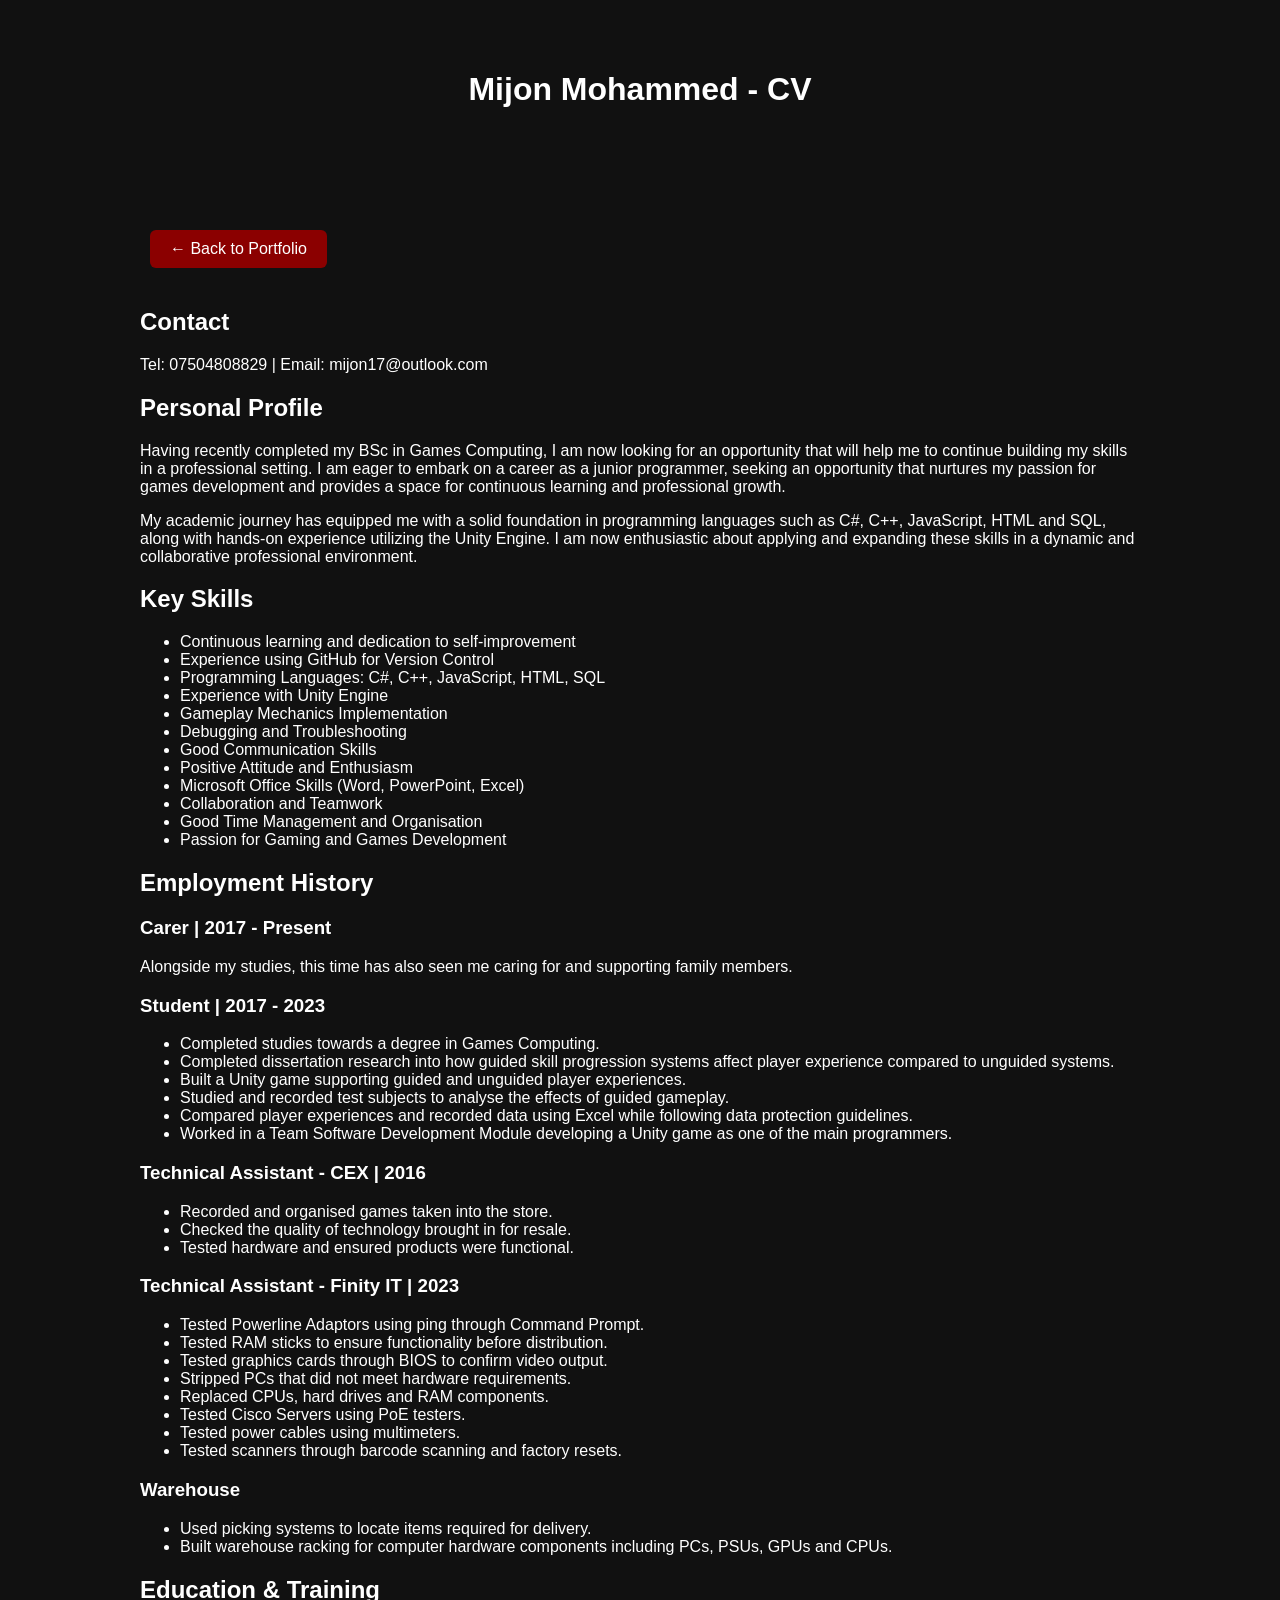
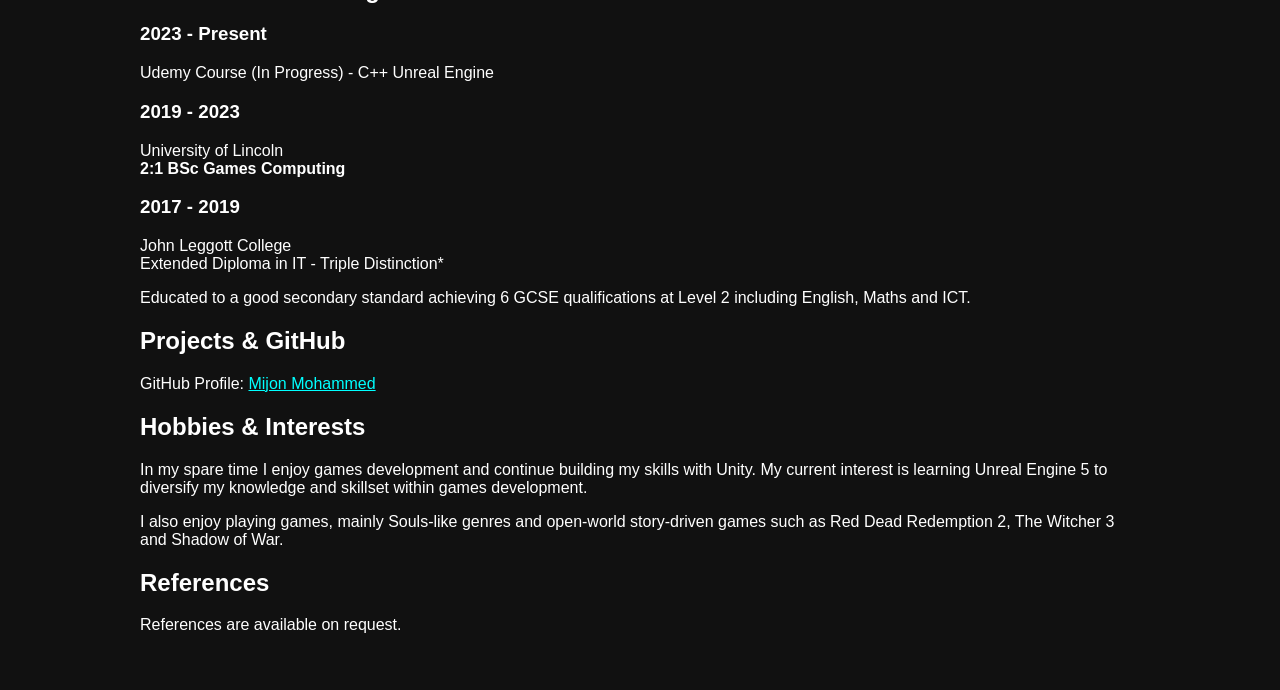
==== cv/cv.html @ 32caa17d "Added CV Section" ====
<!DOCTYPE html>
<html>
<head>
<title>CV - Mijon Mohammed</title>
<link rel="stylesheet" href="../style.css">
</head>

<body>

<header>
    <h1>Mijon Mohammed - CV</h1>
</header>

<section>

<nav>
    <a href="../index.html" class="home-button">← Back to Portfolio</a>
</nav>

<h2>Contact</h2>
<p>
    Tel: 07504808829 | Email: mijon17@outlook.com
</p>

<h2>Personal Profile</h2>
<p>
Having recently completed my BSc in Games Computing, I am now looking for an opportunity 
that will help me to continue building my skills in a professional setting. I am eager to 
embark on a career as a junior programmer, seeking an opportunity that nurtures my passion 
for games development and provides a space for continuous learning and professional growth.
</p>

<p>
My academic journey has equipped me with a solid foundation in programming languages such 
as C#, C++, JavaScript, HTML and SQL, along with hands-on experience utilizing the Unity 
Engine. I am now enthusiastic about applying and expanding these skills in a dynamic and 
collaborative professional environment.
</p>

<h2>Key Skills</h2>
<ul>
    <li>Continuous learning and dedication to self-improvement</li>
    <li>Experience using GitHub for Version Control</li>
    <li>Programming Languages: C#, C++, JavaScript, HTML, SQL</li>
    <li>Experience with Unity Engine</li>
    <li>Gameplay Mechanics Implementation</li>
    <li>Debugging and Troubleshooting</li>
    <li>Good Communication Skills</li>
    <li>Positive Attitude and Enthusiasm</li>
    <li>Microsoft Office Skills (Word, PowerPoint, Excel)</li>
    <li>Collaboration and Teamwork</li>
    <li>Good Time Management and Organisation</li>
    <li>Passion for Gaming and Games Development</li>
</ul>

<h2>Employment History</h2>

<h3>Carer | 2017 - Present</h3>
<p>
Alongside my studies, this time has also seen me caring for and supporting family members.
</p>

<h3>Student | 2017 - 2023</h3>
<ul>
    <li>Completed studies towards a degree in Games Computing.</li>
    <li>Completed dissertation research into how guided skill progression systems affect player experience compared to unguided systems.</li>
    <li>Built a Unity game supporting guided and unguided player experiences.</li>
    <li>Studied and recorded test subjects to analyse the effects of guided gameplay.</li>
    <li>Compared player experiences and recorded data using Excel while following data protection guidelines.</li>
    <li>Worked in a Team Software Development Module developing a Unity game as one of the main programmers.</li>
</ul>

<h3>Technical Assistant - CEX | 2016</h3>
<ul>
    <li>Recorded and organised games taken into the store.</li>
    <li>Checked the quality of technology brought in for resale.</li>
    <li>Tested hardware and ensured products were functional.</li>
</ul>

<h3>Technical Assistant - Finity IT | 2023</h3>
<ul>
    <li>Tested Powerline Adaptors using ping through Command Prompt.</li>
    <li>Tested RAM sticks to ensure functionality before distribution.</li>
    <li>Tested graphics cards through BIOS to confirm video output.</li>
    <li>Stripped PCs that did not meet hardware requirements.</li>
    <li>Replaced CPUs, hard drives and RAM components.</li>
    <li>Tested Cisco Servers using PoE testers.</li>
    <li>Tested power cables using multimeters.</li>
    <li>Tested scanners through barcode scanning and factory resets.</li>
</ul>

<h3>Warehouse</h3>
<ul>
    <li>Used picking systems to locate items required for delivery.</li>
    <li>Built warehouse racking for computer hardware components including PCs, PSUs, GPUs and CPUs.</li>
</ul>

<h2>Education & Training</h2>

<h3>2023 - Present</h3>
<p>
Udemy Course (In Progress) - C++ Unreal Engine
</p>

<h3>2019 - 2023</h3>
<p>
University of Lincoln<br>
<strong>2:1 BSc Games Computing</strong>
</p>

<h3>2017 - 2019</h3>
<p>
John Leggott College<br>
Extended Diploma in IT - Triple Distinction*
</p>

<p>
Educated to a good secondary standard achieving 6 GCSE qualifications at Level 2 including 
English, Maths and ICT.
</p>

<h2>Projects & GitHub</h2>

<p>
GitHub Profile:
<a href="https://github.com/mijon17/UNI_GamesComputing_Prototypes" target="_blank">
Mijon Mohammed
</a>
</p>

<h2>Hobbies & Interests</h2>

<p>
In my spare time I enjoy games development and continue building my skills with Unity. 
My current interest is learning Unreal Engine 5 to diversify my knowledge and skillset 
within games development.
</p>

<p>
I also enjoy playing games, mainly Souls-like genres and open-world story-driven games 
such as Red Dead Redemption 2, The Witcher 3 and Shadow of War.
</p>

<h2>References</h2>

<p>
References are available on request.
</p>

</section>

</body>
</html>
---- style.css ----
body {
font-family: Arial, sans-serif;
margin: 0;
background: #111;
color: white;
}

header {
text-align: center;
padding: 50px;
}

nav a {
color: white;
margin: 10px;
text-decoration: none;
}

section {
max-width: 1000px;
margin: auto;
padding: 40px;
}

.project-container {
display: grid;
grid-template-columns: repeat(auto-fit, minmax(280px,1fr));
gap: 20px;
}

.project-card {
background: #222;
padding: 20px;
border-radius: 10px;
}

.project-card img {
width: 100%;
border-radius: 5px;
}

a {
color: cyan;
}

footer {
text-align: center;
padding: 30px;
}

.home-button {
    display: inline-block;
    padding: 10px 20px;
    background: #8b0000;
    color: white;
    text-decoration: none;
    border-radius: 6px;
    margin-bottom: 20px;
    transition: background 0.3s;
}

    .home-button:hover {
        background: #b22222;
    }
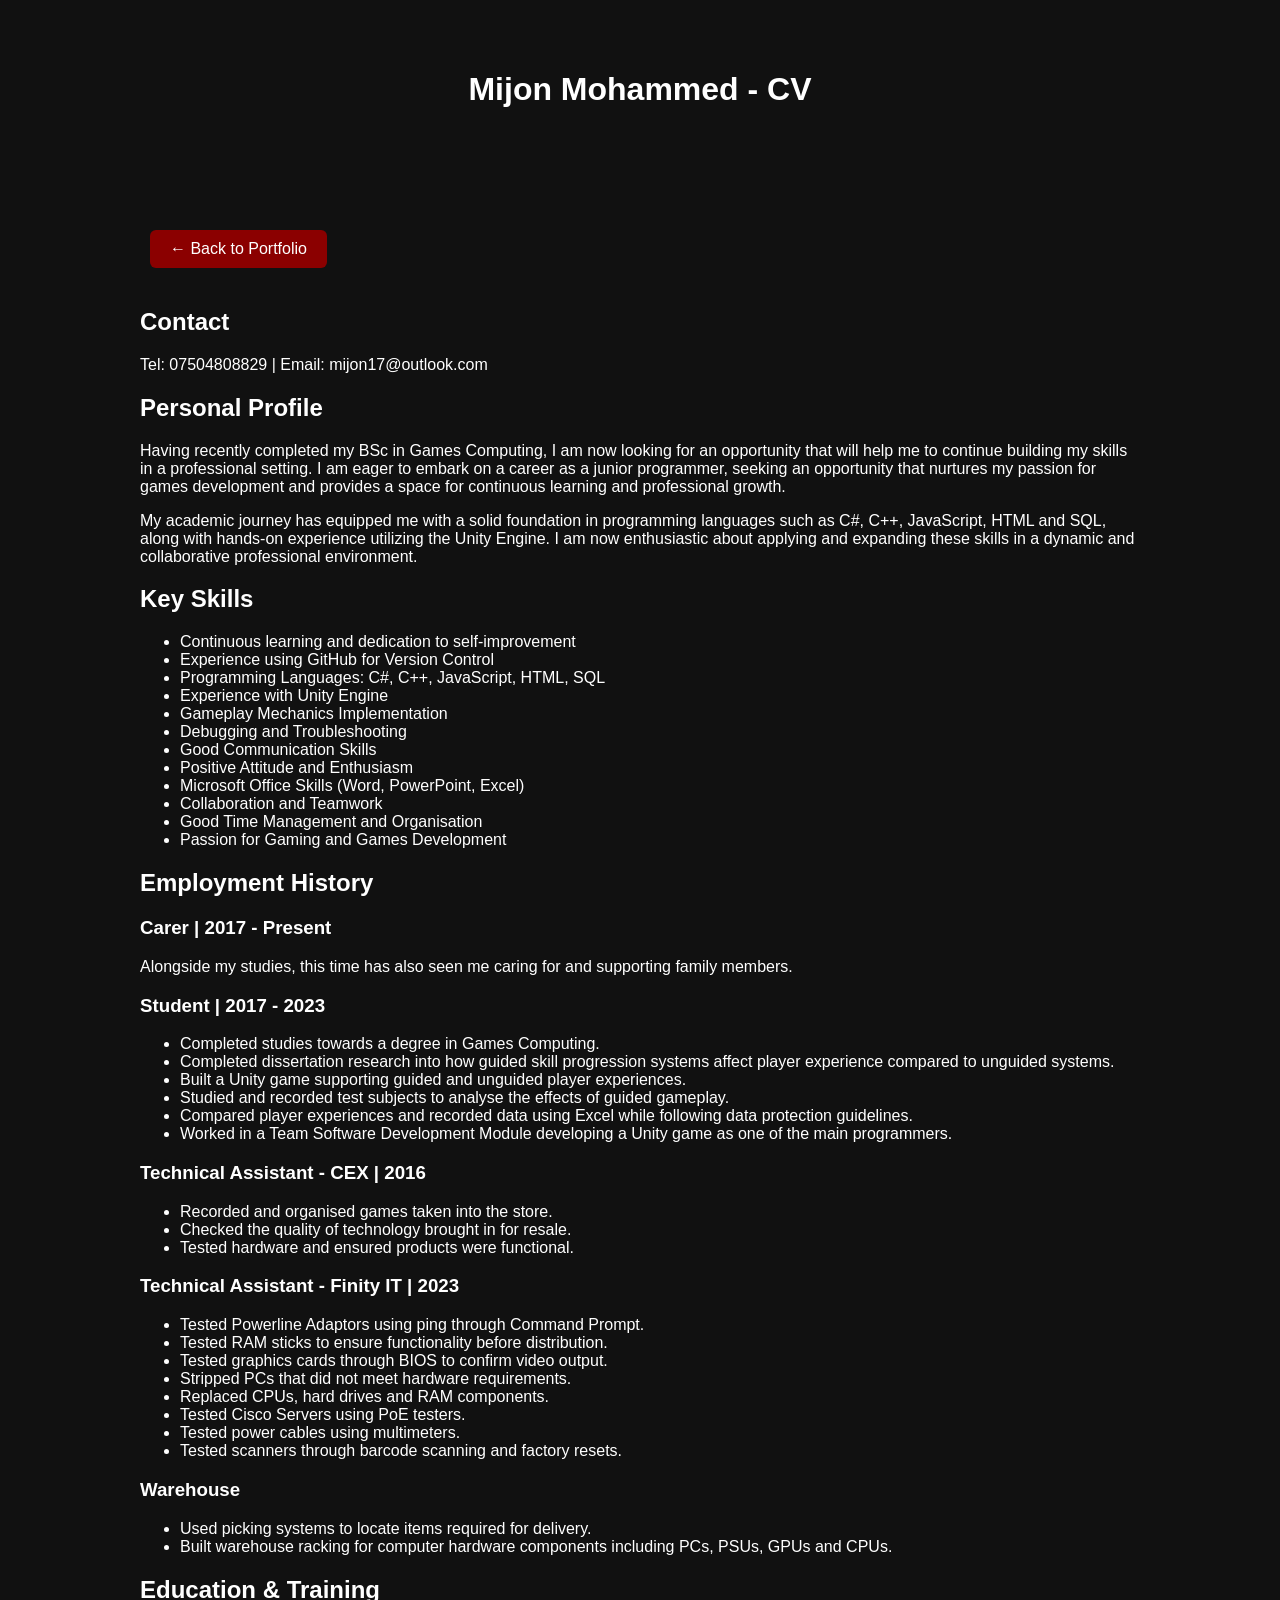
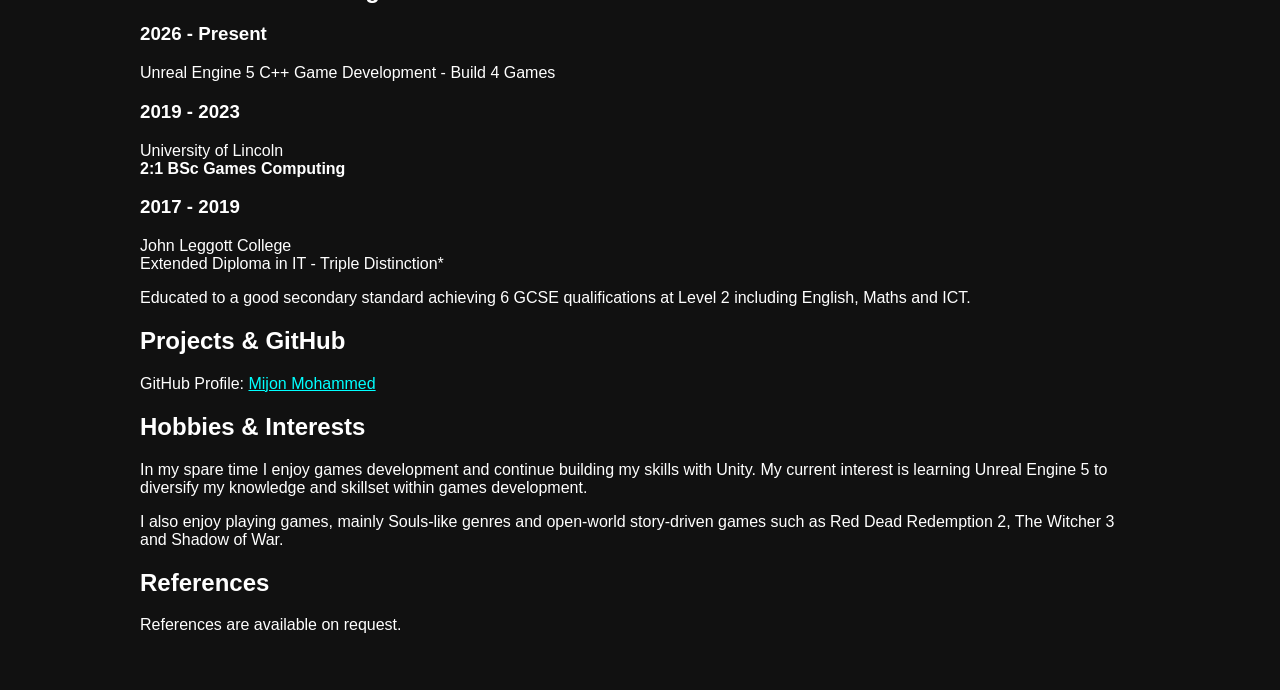
==== commit aa4cd9cb: "Update cv.html" ====
--- a/cv/cv.html
+++ b/cv/cv.html
@@ -97,9 +97,9 @@
 
 <h2>Education & Training</h2>
 
-<h3>2023 - Present</h3>
+<h3>2026 - Present</h3>
 <p>
-Udemy Course (In Progress) - C++ Unreal Engine
+Unreal Engine 5 C++ Game Development - Build 4 Games
 </p>
 
 <h3>2019 - 2023</h3>
